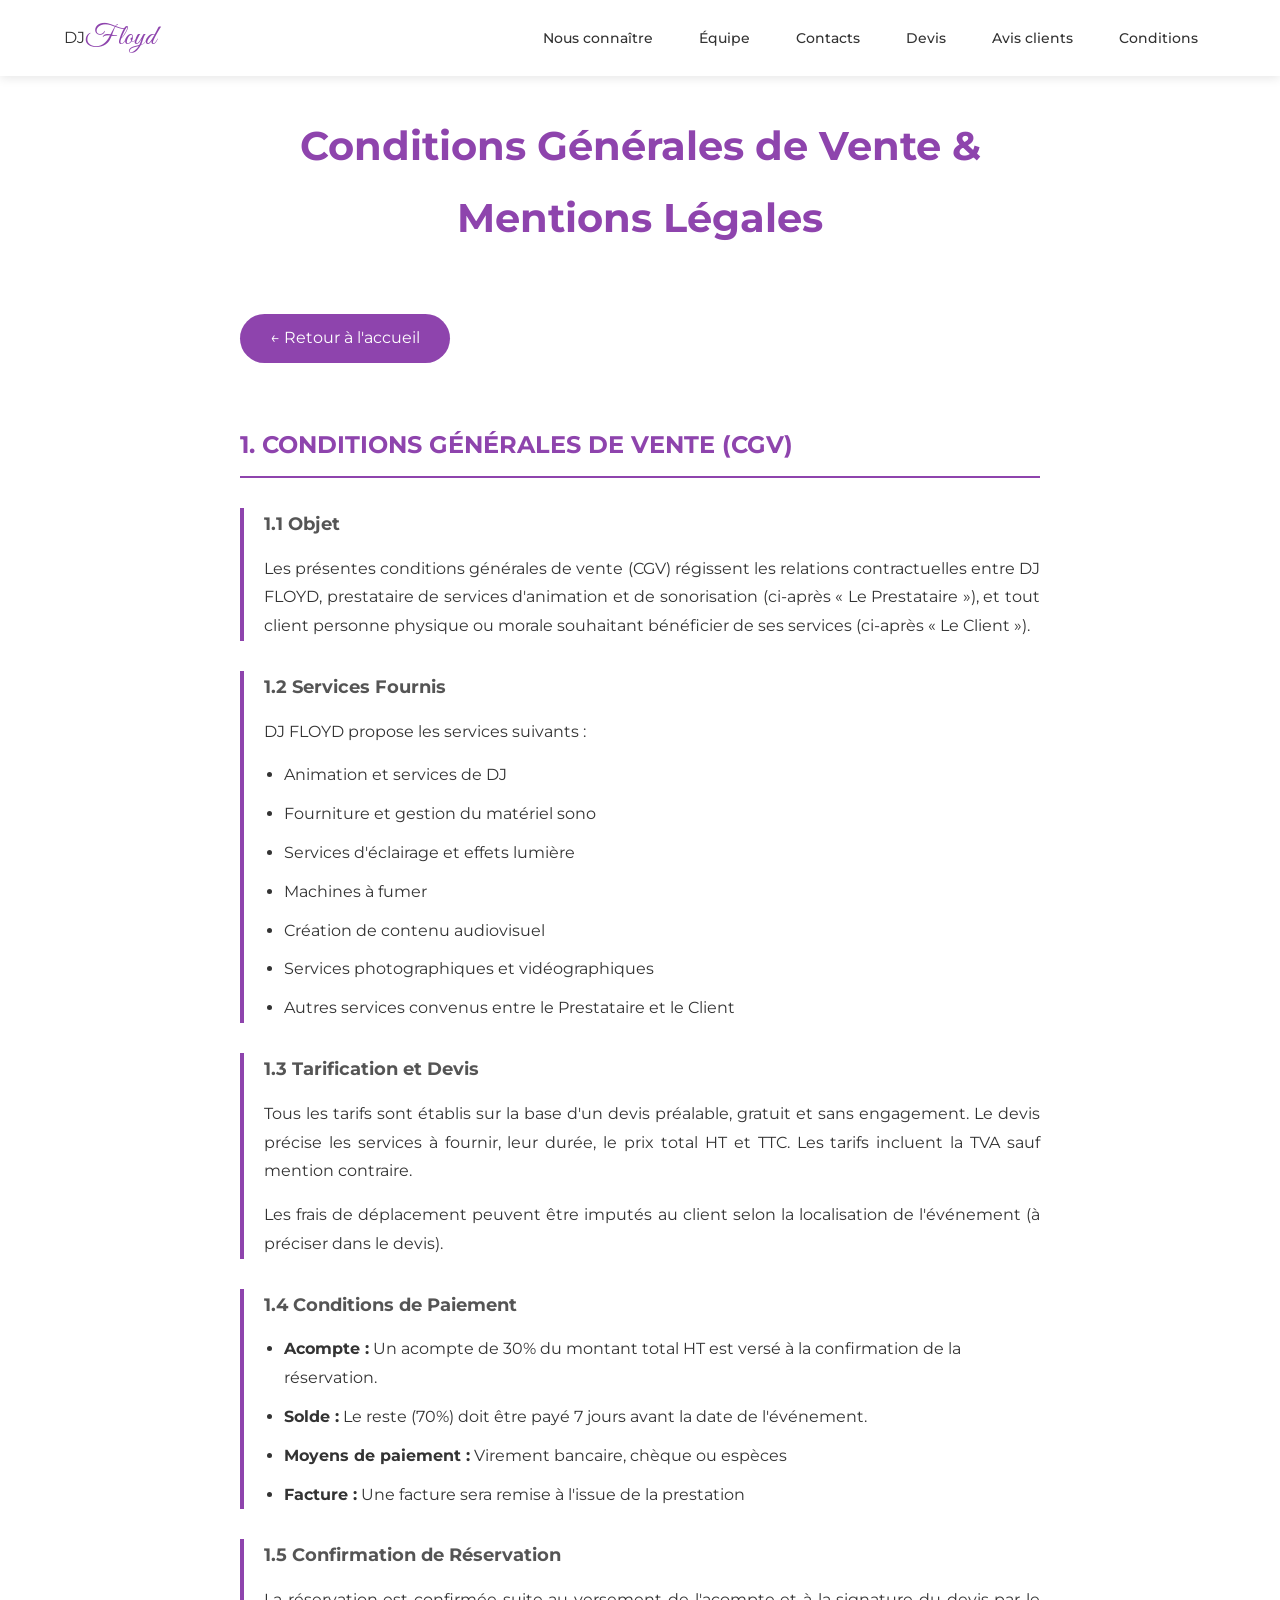
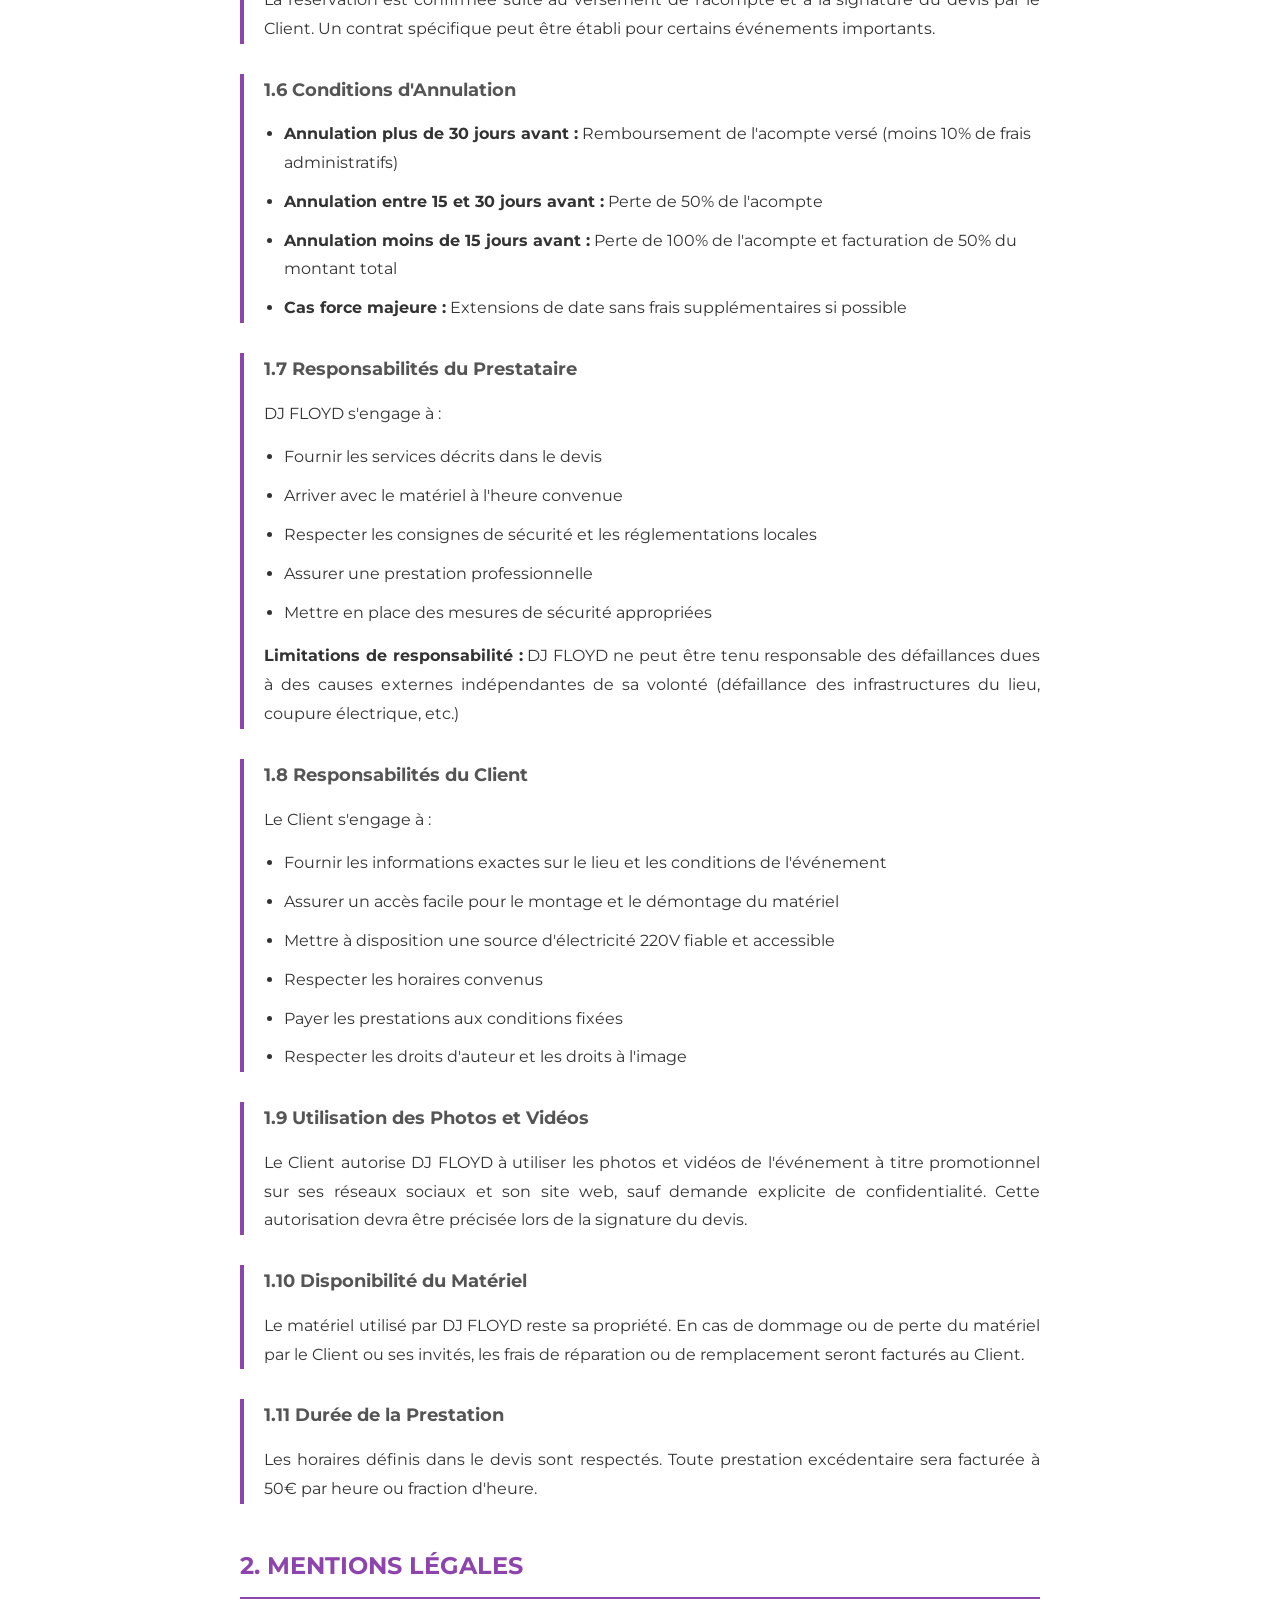
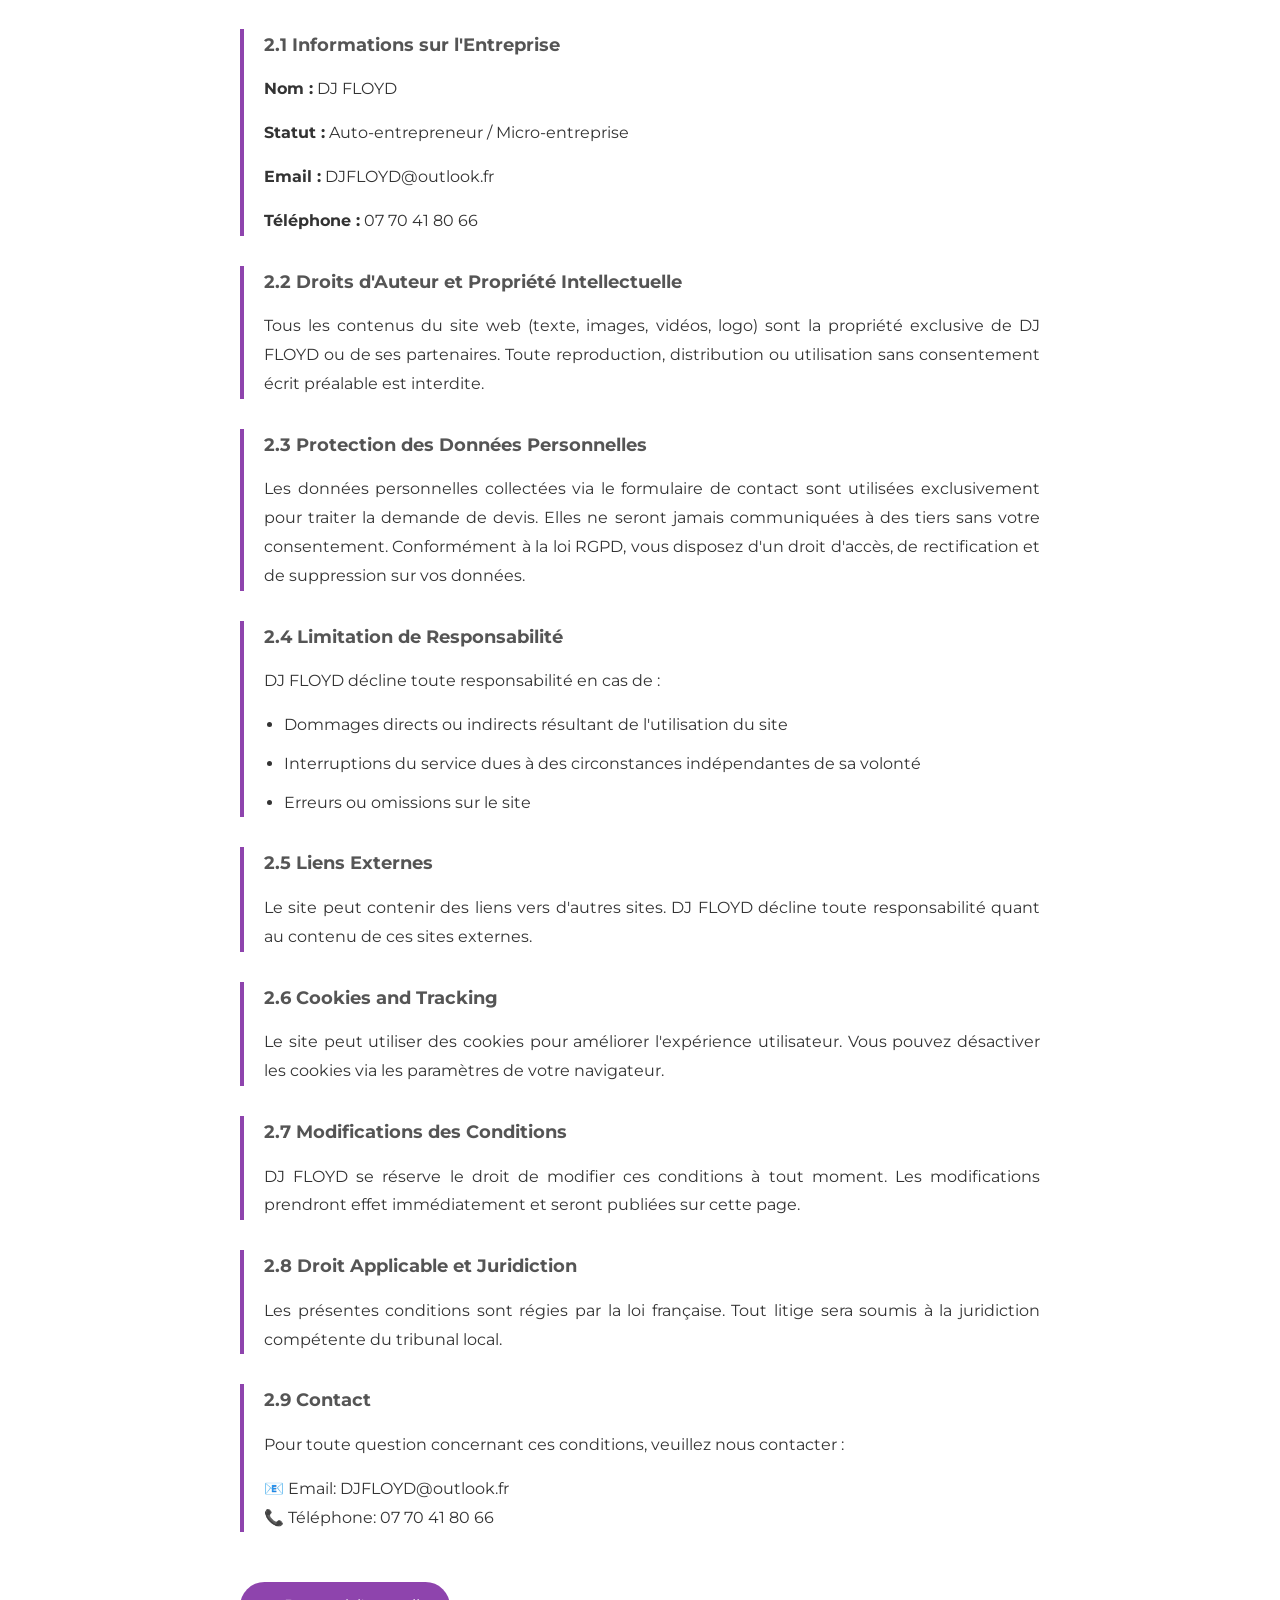
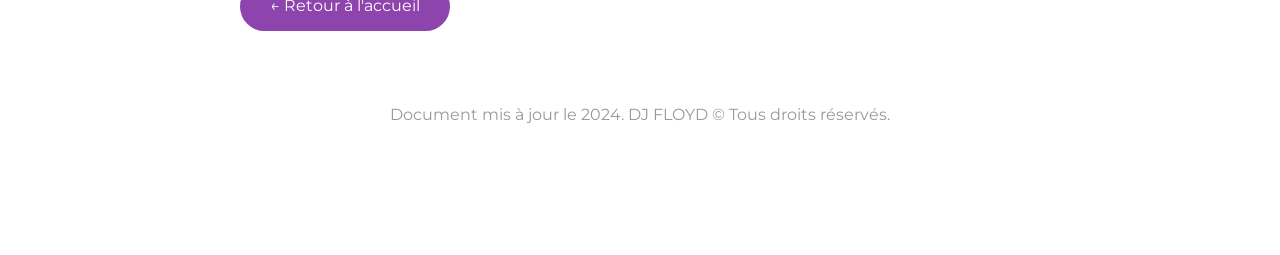
==== legal.html @ b90a15ae "Update DJ Floyd website with modern design, contact form, team section, legal page, and image assets" ====
<!DOCTYPE html>
<html lang="fr">
<head>
    <meta charset="UTF-8">
    <meta name="viewport" content="width=device-width, initial-scale=1.0">
    <title>Conditions Générales - DJ Floyd</title>
    <link rel="stylesheet" href="Styles.css">
    <link href="https://fonts.googleapis.com/css2?family=Great+Vibes&family=Montserrat:wght@400;700&display=swap" rel="stylesheet">
    <style>
        .legal-content {
            background: white;
            max-width: 900px;
            margin: 60px auto;
            padding: 50px;
            line-height: 1.8;
            color: #333;
        }

        .legal-content h1 {
            color: var(--purple);
            text-align: center;
            margin-bottom: 40px;
            font-size: 2.5rem;
        }

        .legal-content h2 {
            color: var(--purple);
            margin-top: 40px;
            margin-bottom: 20px;
            font-size: 1.5rem;
            border-bottom: 2px solid var(--purple);
            padding-bottom: 10px;
        }

        .legal-content h3 {
            color: #555;
            margin-top: 25px;
            margin-bottom: 15px;
            font-size: 1.1rem;
        }

        .legal-content p {
            margin-bottom: 15px;
            text-align: justify;
        }

        .legal-content ul {
            margin-left: 20px;
            margin-bottom: 15px;
        }

        .legal-content li {
            margin-bottom: 10px;
        }

        .legal-section {
            border-left: 4px solid var(--purple);
            padding-left: 20px;
            margin: 30px 0;
        }

        .back-link {
            display: inline-block;
            margin: 20px 0;
            padding: 10px 30px;
            background: var(--purple);
            color: white;
            text-decoration: none;
            border-radius: 25px;
            transition: all 0.3s ease;
        }

        .back-link:hover {
            background: #7d3e8f;
            transform: translateY(-2px);
        }

        @media (max-width: 768px) {
            .legal-content {
                padding: 30px;
                margin: 80px 20px;
            }

            .legal-content h1 {
                font-size: 1.8rem;
            }

            .legal-content h2 {
                font-size: 1.2rem;
            }
        }
    </style>
</head>
<body>

    <nav class="navbar">
        <div class="nav-container">
            <div class="nav-logo">DJ <span class="accent">Floyd</span></div>
            <ul class="nav-menu">
                <li><a href="Index.html#about" class="nav-btn">Nous connaître</a></li>
                <li><a href="Index.html#team" class="nav-btn">Équipe</a></li>
                <li><a href="Index.html#contact" class="nav-btn">Contacts</a></li>
                <li><a href="Index.html#devis" class="nav-btn">Devis</a></li>
                <li><a href="Index.html#avis" class="nav-btn">Avis clients</a></li>
                <li><a href="legal.html" class="nav-btn">Conditions</a></li>
            </ul>
            <div class="hamburger">
                <span></span>
                <span></span>
                <span></span>
            </div>
        </div>
    </nav>

    <div class="legal-content">
        <h1>Conditions Générales de Vente & Mentions Légales</h1>

        <a href="Index.html" class="back-link">← Retour à l'accueil</a>

        <!-- CGV Section -->
        <h2>1. CONDITIONS GÉNÉRALES DE VENTE (CGV)</h2>

        <div class="legal-section">
            <h3>1.1 Objet</h3>
            <p>Les présentes conditions générales de vente (CGV) régissent les relations contractuelles entre DJ FLOYD, prestataire de services d'animation et de sonorisation (ci-après « Le Prestataire »), et tout client personne physique ou morale souhaitant bénéficier de ses services (ci-après « Le Client »).</p>
        </div>

        <div class="legal-section">
            <h3>1.2 Services Fournis</h3>
            <p>DJ FLOYD propose les services suivants :</p>
            <ul>
                <li>Animation et services de DJ</li>
                <li>Fourniture et gestion du matériel sono</li>
                <li>Services d'éclairage et effets lumière</li>
                <li>Machines à fumer</li>
                <li>Création de contenu audiovisuel</li>
                <li>Services photographiques et vidéographiques</li>
                <li>Autres services convenus entre le Prestataire et le Client</li>
            </ul>
        </div>

        <div class="legal-section">
            <h3>1.3 Tarification et Devis</h3>
            <p>Tous les tarifs sont établis sur la base d'un devis préalable, gratuit et sans engagement. Le devis précise les services à fournir, leur durée, le prix total HT et TTC. Les tarifs incluent la TVA sauf mention contraire.</p>
            <p>Les frais de déplacement peuvent être imputés au client selon la localisation de l'événement (à préciser dans le devis).</p>
        </div>

        <div class="legal-section">
            <h3>1.4 Conditions de Paiement</h3>
            <ul>
                <li><strong>Acompte :</strong> Un acompte de 30% du montant total HT est versé à la confirmation de la réservation.</li>
                <li><strong>Solde :</strong> Le reste (70%) doit être payé 7 jours avant la date de l'événement.</li>
                <li><strong>Moyens de paiement :</strong> Virement bancaire, chèque ou espèces</li>
                <li><strong>Facture :</strong> Une facture sera remise à l'issue de la prestation</li>
            </ul>
        </div>

        <div class="legal-section">
            <h3>1.5 Confirmation de Réservation</h3>
            <p>La réservation est confirmée suite au versement de l'acompte et à la signature du devis par le Client. Un contrat spécifique peut être établi pour certains événements importants.</p>
        </div>

        <div class="legal-section">
            <h3>1.6 Conditions d'Annulation</h3>
            <ul>
                <li><strong>Annulation plus de 30 jours avant :</strong> Remboursement de l'acompte versé (moins 10% de frais administratifs)</li>
                <li><strong>Annulation entre 15 et 30 jours avant :</strong> Perte de 50% de l'acompte</li>
                <li><strong>Annulation moins de 15 jours avant :</strong> Perte de 100% de l'acompte et facturation de 50% du montant total</li>
                <li><strong>Cas force majeure :</strong> Extensions de date sans frais supplémentaires si possible</li>
            </ul>
        </div>

        <div class="legal-section">
            <h3>1.7 Responsabilités du Prestataire</h3>
            <p>DJ FLOYD s'engage à :</p>
            <ul>
                <li>Fournir les services décrits dans le devis</li>
                <li>Arriver avec le matériel à l'heure convenue</li>
                <li>Respecter les consignes de sécurité et les réglementations locales</li>
                <li>Assurer une prestation professionnelle</li>
                <li>Mettre en place des mesures de sécurité appropriées</li>
            </ul>
            <p><strong>Limitations de responsabilité :</strong> DJ FLOYD ne peut être tenu responsable des défaillances dues à des causes externes indépendantes de sa volonté (défaillance des infrastructures du lieu, coupure électrique, etc.)</p>
        </div>

        <div class="legal-section">
            <h3>1.8 Responsabilités du Client</h3>
            <p>Le Client s'engage à :</p>
            <ul>
                <li>Fournir les informations exactes sur le lieu et les conditions de l'événement</li>
                <li>Assurer un accès facile pour le montage et le démontage du matériel</li>
                <li>Mettre à disposition une source d'électricité 220V fiable et accessible</li>
                <li>Respecter les horaires convenus</li>
                <li>Payer les prestations aux conditions fixées</li>
                <li>Respecter les droits d'auteur et les droits à l'image</li>
            </ul>
        </div>

        <div class="legal-section">
            <h3>1.9 Utilisation des Photos et Vidéos</h3>
            <p>Le Client autorise DJ FLOYD à utiliser les photos et vidéos de l'événement à titre promotionnel sur ses réseaux sociaux et son site web, sauf demande explicite de confidentialité. Cette autorisation devra être précisée lors de la signature du devis.</p>
        </div>

        <div class="legal-section">
            <h3>1.10 Disponibilité du Matériel</h3>
            <p>Le matériel utilisé par DJ FLOYD reste sa propriété. En cas de dommage ou de perte du matériel par le Client ou ses invités, les frais de réparation ou de remplacement seront facturés au Client.</p>
        </div>

        <div class="legal-section">
            <h3>1.11 Durée de la Prestation</h3>
            <p>Les horaires définis dans le devis sont respectés. Toute prestation excédentaire sera facturée à 50€ par heure ou fraction d'heure.</p>
        </div>

        <!-- Legal Section -->
        <h2>2. MENTIONS LÉGALES</h2>

        <div class="legal-section">
            <h3>2.1 Informations sur l'Entreprise</h3>
            <p><strong>Nom :</strong> DJ FLOYD</p>
            <p><strong>Statut :</strong> Auto-entrepreneur / Micro-entreprise</p>
            <p><strong>Email :</strong> DJFLOYD@outlook.fr</p>
            <p><strong>Téléphone :</strong> 07 70 41 80 66</p>
        </div>

        <div class="legal-section">
            <h3>2.2 Droits d'Auteur et Propriété Intellectuelle</h3>
            <p>Tous les contenus du site web (texte, images, vidéos, logo) sont la propriété exclusive de DJ FLOYD ou de ses partenaires. Toute reproduction, distribution ou utilisation sans consentement écrit préalable est interdite.</p>
        </div>

        <div class="legal-section">
            <h3>2.3 Protection des Données Personnelles</h3>
            <p>Les données personnelles collectées via le formulaire de contact sont utilisées exclusivement pour traiter la demande de devis. Elles ne seront jamais communiquées à des tiers sans votre consentement. Conformément à la loi RGPD, vous disposez d'un droit d'accès, de rectification et de suppression sur vos données.</p>
        </div>

        <div class="legal-section">
            <h3>2.4 Limitation de Responsabilité</h3>
            <p>DJ FLOYD décline toute responsabilité en cas de :</p>
            <ul>
                <li>Dommages directs ou indirects résultant de l'utilisation du site</li>
                <li>Interruptions du service dues à des circonstances indépendantes de sa volonté</li>
                <li>Erreurs ou omissions sur le site</li>
            </ul>
        </div>

        <div class="legal-section">
            <h3>2.5 Liens Externes</h3>
            <p>Le site peut contenir des liens vers d'autres sites. DJ FLOYD décline toute responsabilité quant au contenu de ces sites externes.</p>
        </div>

        <div class="legal-section">
            <h3>2.6 Cookies and Tracking</h3>
            <p>Le site peut utiliser des cookies pour améliorer l'expérience utilisateur. Vous pouvez désactiver les cookies via les paramètres de votre navigateur.</p>
        </div>

        <div class="legal-section">
            <h3>2.7 Modifications des Conditions</h3>
            <p>DJ FLOYD se réserve le droit de modifier ces conditions à tout moment. Les modifications prendront effet immédiatement et seront publiées sur cette page.</p>
        </div>

        <div class="legal-section">
            <h3>2.8 Droit Applicable et Juridiction</h3>
            <p>Les présentes conditions sont régies par la loi française. Tout litige sera soumis à la juridiction compétente du tribunal local.</p>
        </div>

        <div class="legal-section">
            <h3>2.9 Contact</h3>
            <p>Pour toute question concernant ces conditions, veuillez nous contacter :</p>
            <p>📧 Email: DJFLOYD@outlook.fr<br>📞 Téléphone: 07 70 41 80 66</p>
        </div>

        <a href="Index.html" class="back-link">← Retour à l'accueil</a>

        <p style="text-align: center; margin-top: 50px; color: #999;">
            Document mis à jour le 2024. DJ FLOYD © Tous droits réservés.
        </p>
    </div>

    <script src="Script.js"></script>
</body>
</html>
---- Styles.css ----
:root {
    --purple: #8e44ad;
    --dark: #2c3e50;
    --light: #f9f9f9;
    --white: #ffffff;
    --gray: #e8e8e8;
    --accent: #f39c12;
}

* {
    margin: 0;
    padding: 0;
    box-sizing: border-box;
}

body {
    font-family: 'Montserrat', sans-serif;
    line-height: 1.6;
    color: #333;
    scroll-behavior: smooth;
    background-color: var(--white);
}

/* Navigation */
.navbar {
    position: fixed;
    top: 0;
    width: 100%;
    background: rgba(255, 255, 255, 0.98);
    backdrop-filter: blur(10px);
    z-index: 1000;
    box-shadow: 0 2px 10px rgba(0, 0, 0, 0.1);
}

.nav-container {
    display: flex;
    justify-content: space-between;
    align-items: center;
    padding: 15px 5%;
    max-width: 1400px;
    margin: 0 auto;
    width: 100%;
}

.nav-logo {
    display: flex;
    align-items: center;
}

.nav-logo a {
    display: flex;
    align-items: center;
    text-decoration: none;
}

.nav-logo-img {
    height: 100px;
    width: auto;
    object-fit: contain;
    transition: transform 0.3s ease;
}

.nav-logo-img:hover {
    transform: scale(1.05);
}

.nav-logo .accent {
    font-family: 'Great Vibes', cursive;
    color: var(--purple);
    font-size: 1.8rem;
}

.nav-menu {
    display: flex;
    list-style: none;
    gap: 10px;
}

.nav-btn {
    text-decoration: none;
    color: #333;
    border: 2px solid transparent;
    padding: 8px 16px;
    border-radius: 25px;
    background: transparent;
    font-size: 0.9rem;
    transition: all 0.3s ease;
    font-weight: 500;
}

.nav-btn:hover {
    background: var(--purple);
    color: white;
    border-color: var(--purple);
}

.hamburger {
    display: none;
    flex-direction: column;
    cursor: pointer;
}

.hamburger span {
    width: 25px;
    height: 3px;
    background: #333;
    margin: 5px;
    transition: 0.3s;
    border-radius: 2px;
}

/* Hero Section */
.hero {
    height: 100vh;
    display: flex;
    align-items: center;
    justify-content: center;
    background: linear-gradient(135deg, rgba(255, 255, 255, 0.95), rgba(142, 68, 173, 0.05));
    padding-top: 60px;
    position: relative;
    overflow: hidden;
}

.hero::before {
    content: '';
    position: absolute;
    top: 0;
    left: 0;
    right: 0;
    bottom: 0;
    background: radial-gradient(circle at 20% 50%, rgba(142, 68, 173, 0.08), transparent),
                radial-gradient(circle at 80% 80%, rgba(243, 156, 18, 0.08), transparent);
    pointer-events: none;
}

.hero-content {
    text-align: center;
    z-index: 10;
    animation: fadeInUp 0.8s ease-out;
}

.main-logo {
    width: 250px;
    height: auto;
    margin-bottom: 30px;
    animation: bounce 3s ease-in-out infinite;
}

.hero h1 {
    font-size: 4rem;
    margin: 15px 0;
    color: #333;
    font-weight: 700;
}

.accent {
    font-family: 'Great Vibes', cursive;
    color: var(--purple);
    font-size: 5rem;
}

.tagline {
    font-size: 1.3rem;
    color: var(--purple);
    margin: 10px 0;
    font-weight: 600;
}

.subtitle {
    font-size: 1.1rem;
    color: #666;
    margin: 20px 0;
}

.cta-button {
    display: inline-block;
    margin-top: 30px;
    padding: 15px 40px;
    background: linear-gradient(135deg, var(--purple), #c4116b);
    color: white;
    text-decoration: none;
    border-radius: 50px;
    font-weight: 600;
    transition: all 0.3s ease;
    box-shadow: 0 5px 20px rgba(142, 68, 173, 0.3);
}

.cta-button:hover {
    transform: translateY(-3px);
    box-shadow: 0 8px 30px rgba(142, 68, 173, 0.4);
}

/* Sections */
.container {
    padding: 80px 10%;
    max-width: 1400px;
    margin: 0 auto;
}

.section-title {
    font-size: 2.5rem;
    text-align: center;
    margin-bottom: 50px;
    color: #333;
    font-weight: 700;
    text-transform: uppercase;
    letter-spacing: 2px;
}

/* About Section */
.about-content {
    display: grid;
    grid-template-columns: 1fr 1fr;
    gap: 50px;
    align-items: center;
}

.about-text h3 {
    font-size: 2rem;
    color: var(--purple);
    margin-bottom: 20px;
}

.about-text p {
    font-size: 1rem;
    margin-bottom: 15px;
    color: #555;
    line-height: 1.8;
}

.services-list {
    list-style: none;
    margin: 30px 0;
}

.services-list li {
    padding: 10px 0;
    font-size: 1.05rem;
    color: #333;
}

.image-grid {
    display: grid;
    grid-template-columns: 1fr 1fr;
    gap: 15px;
}

.gallery-img {
    width: 100%;
    height: 250px;
    object-fit: cover;
    border-radius: 10px;
    transition: transform 0.3s ease;
}

.gallery-img:hover {
    transform: scale(1.05);
}

.small-logo {
    width: 10px;
    margin-top: 30px;
    opacity: 0.7;
}

/* Team Section */
.team-section {
    background: linear-gradient(135deg, #f9f9f9, #ffffff);
}

.team-grid {
    display: grid;
    grid-template-columns: repeat(auto-fit, minmax(300px, 1fr));
    gap: 40px;
    margin-top: 50px;
}

.team-card {
    background: white;
    border-radius: 15px;
    padding: 40px 30px;
    text-align: center;
    box-shadow: 0 5px 20px rgba(0, 0, 0, 0.1);
    transition: all 0.3s ease;
    border: 2px solid transparent;
}

.team-card:hover {
    transform: translateY(-10px);
    box-shadow: 0 15px 40px rgba(142, 68, 173, 0.2);
    border-color: var(--purple);
}

.team-image {
    font-size: 4rem;
    margin-bottom: 20px;
}

.team-card h3 {
    font-size: 1.5rem;
    color: #333;
    margin: 15px 0;
}

.team-card p {
    color: #666;
    margin: 8px 0;
}

.role-desc {
    font-size: 0.95rem;
    font-style: italic;
    color: var(--purple);
    margin-top: 15px;
}

/* Contact Section */
.dark-section {
    background: linear-gradient(135deg, #2c3e50, #34495e);
    color: white;
    padding: 80px 10%;
}

.dark-section h2 {
    color: white;
}

.contact-grid {
    display: grid;
    grid-template-columns: 1fr 1fr;
    gap: 60px;
    align-items: start;
}

.contact-info {
    display: flex;
    flex-direction: column;
    gap: 20px;
}

.contact-info h3 {
    font-size: 1.8rem;
    margin-bottom: 20px;
    color: var(--accent);
}

.contact-item {
    display: flex;
    gap: 15px;
    align-items: flex-start;
    padding: 15px 0;
    border-bottom: 1px solid rgba(255, 255, 255, 0.1);
}

.contact-item .icon {
    font-size: 1.8rem;
    min-width: 35px;
}

.contact-item p {
    margin: 0;
}

.contact-item .label {
    font-weight: 600;
    color: white;
}

.availability {
    background: rgba(243, 156, 18, 0.2);
    padding: 15px;
    border-radius: 8px;
    margin-top: 15px;
    border-left: 4px solid var(--accent);
}

/* Contact Form */
.contact-form-wrapper h3 {
    font-size: 1.8rem;
    margin-bottom: 25px;
    color: var(--accent);
}

.contact-form {
    display: flex;
    flex-direction: column;
    gap: 20px;
}

.form-group {
    display: flex;
    flex-direction: column;
}

.form-row {
    display: grid;
    grid-template-columns: 1fr 1fr;
    gap: 15px;
}

.form-group label {
    margin-bottom: 8px;
    font-weight: 600;
    color: white;
    font-size: 0.95rem;
}

.form-group input,
.form-group select,
.form-group textarea {
    padding: 12px 15px;
    border: none;
    border-radius: 8px;
    font-family: 'Montserrat', sans-serif;
    font-size: 0.95rem;
    transition: all 0.3s ease;
    background: rgba(255, 255, 255, 0.95);
}

.form-group input:focus,
.form-group select:focus,
.form-group textarea:focus {
    outline: none;
    background: white;
    box-shadow: 0 0 0 3px rgba(142, 68, 173, 0.3);
}

.checkbox-group {
    flex-direction: row;
    align-items: center;
}

.checkbox-label {
    display: flex;
    align-items: center;
    gap: 10px;
    cursor: pointer;
    font-weight: normal;
    color: rgba(255, 255, 255, 0.95);
}

.checkbox-label input {
    width: 20px;
    height: 20px;
    cursor: pointer;
}

.submit-btn {
    padding: 15px 30px;
    background: linear-gradient(135deg, var(--purple), #c4116b);
    color: white;
    border: none;
    border-radius: 8px;
    font-size: 1rem;
    font-weight: 600;
    cursor: pointer;
    transition: all 0.3s ease;
    margin-top: 10px;
}

.submit-btn:hover {
    transform: translateY(-2px);
    box-shadow: 0 10px 25px rgba(0, 0, 0, 0.3);
}

/* Reviews Section */
.reviews-section {
    background: linear-gradient(135deg, #4ecdc4, #f7ff00);
    padding: 80px 10%;
}

.reviews-section h2 {
    color: #333;
}

.reviews-container {
    display: grid;
    grid-template-columns: repeat(auto-fit, minmax(250px, 1fr));
    gap: 30px;
    margin-top: 50px;
}

.review-card {
    background: rgba(255, 255, 255, 0.95);
    padding: 30px;
    border-radius: 12px;
    box-shadow: 0 5px 20px rgba(0, 0, 0, 0.15);
    transition: all 0.3s ease;
}

.review-card:hover {
    transform: translateY(-5px);
    box-shadow: 0 10px 30px rgba(0, 0, 0, 0.2);
}

.stars {
    font-size: 1.2rem;
    margin-bottom: 10px;
}

.review-text {
    font-size: 1rem;
    color: #333;
    font-style: italic;
    margin: 15px 0;
    line-height: 1.6;
}

.review-author {
    font-weight: 600;
    color: var(--purple);
    margin-top: 15px;
}

/* Quote Section */
.quote-section {
    background: linear-gradient(135deg, #f9f9f9, #ffffff);
}

.quote-box {
    background: white;
    border-left: 5px solid var(--purple);
    padding: 50px 40px;
    border-radius: 10px;
    box-shadow: 0 5px 30px rgba(0, 0, 0, 0.1);
    text-align: center;
}

.quote-box h2 {
    color: var(--purple);
    margin-bottom: 30px;
    font-size: 2.5rem;
}

.quote-box p {
    font-size: 1rem;
    color: #555;
    margin: 15px 0;
    line-height: 1.8;
}

.highlight {
    background: linear-gradient(135deg, rgba(142, 68, 173, 0.1), rgba(243, 156, 18, 0.1));
    padding: 20px;
    border-radius: 8px;
    font-weight: 500;
    color: #333;
}

.footer-text {
    margin-top: 30px;
    font-style: italic;
}

.signature {
    font-weight: 700;
    font-size: 1.1rem;
    color: var(--purple);
    margin-top: 15px;
}

/* FAQ Section */
.faq-section {
    background: white;
}

.faq-grid {
    display: grid;
    grid-template-columns: 1fr 1fr;
    gap: 30px;
    margin-top: 50px;
}

.faq-item {
    background: var(--light);
    padding: 25px;
    border-radius: 10px;
    border-left: 4px solid var(--purple);
}

.faq-q {
    font-weight: 700;
    font-size: 1rem;
    color: var(--purple);
    margin-bottom: 12px;
}

.faq-a {
    color: #555;
    font-size: 0.95rem;
    line-height: 1.6;
}

/* Footer */
.footer {
    background: var(--dark);
    color: white;
    text-align: center;
    padding: 40px 20px;
    border-top: 3px solid var(--purple);
}

.footer a {
    color: var(--accent);
    text-decoration: none;
    transition: color 0.3s ease;
}

.footer a:hover {
    color: white;
}

/* Animations */
@keyframes fadeInUp {
    from {
        opacity: 0;
        transform: translateY(30px);
    }
    to {
        opacity: 1;
        transform: translateY(0);
    }
}

@keyframes bounce {
    0%, 100% {
        transform: translateY(0);
    }
    50% {
        transform: translateY(-20px);
    }
}

/* Scroll Animation */
.fade-in {
    opacity: 0;
    transform: translateY(20px);
    transition: all 0.8s ease-out;
}

.fade-in.visible {
    opacity: 1;
    transform: translateY(0);
}

/* Responsive */
@media (max-width: 768px) {
    .nav-menu {
        display: none;
    }

    .hamburger {
        display: flex;
    }

    .nav-menu.active {
        display: flex;
        flex-direction: column;
        position: absolute;
        top: 60px;
        left: 0;
        right: 0;
        background: white;
        box-shadow: 0 5px 20px rgba(0, 0, 0, 0.1);
        padding: 20px;
        gap: 10px;
    }

    .hero {
        padding-top: 40px;
    }

    .hero h1 {
        font-size: 2.5rem;
    }

    .accent {
        font-size: 3rem;
    }

    .main-logo {
        width: 180px;
    }

    .about-content,
    .contact-grid {
        grid-template-columns: 1fr;
        gap: 30px;
    }

    .form-row {
        grid-template-columns: 1fr;
    }

    .faq-grid {
        grid-template-columns: 1fr;
    }

    .team-grid {
        grid-template-columns: 1fr;
    }

    .section-title {
        font-size: 2rem;
    }

    .container {
        padding: 50px 5%;
    }

    .dark-section {
        padding: 50px 5%;
    }
}

@media (max-width: 480px) {
    .hero h1 {
        font-size: 1.8rem;
    }

    .section-title {
        font-size: 1.5rem;
    }

    .nav-menu {
        flex-wrap: wrap;
    }

    .nav-btn {
        padding: 6px 12px;
        font-size: 0.8rem;
    }
}
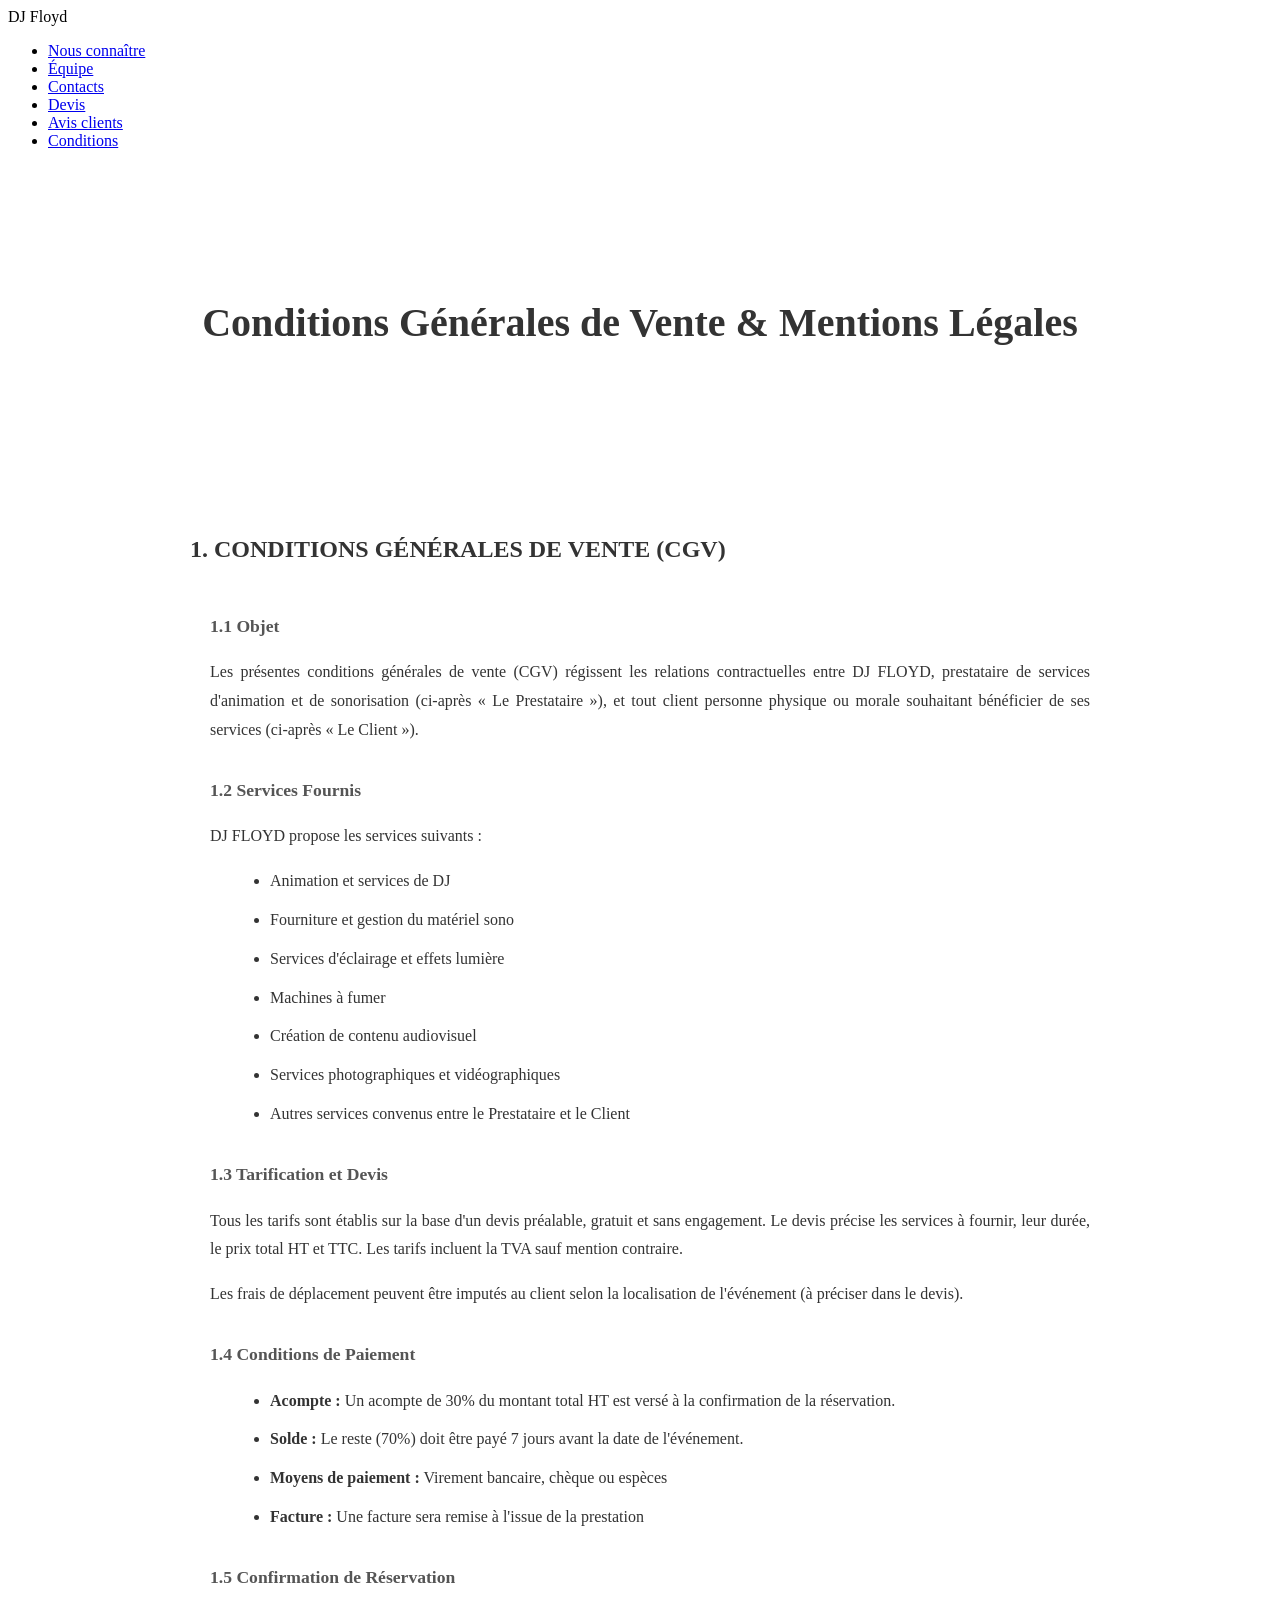
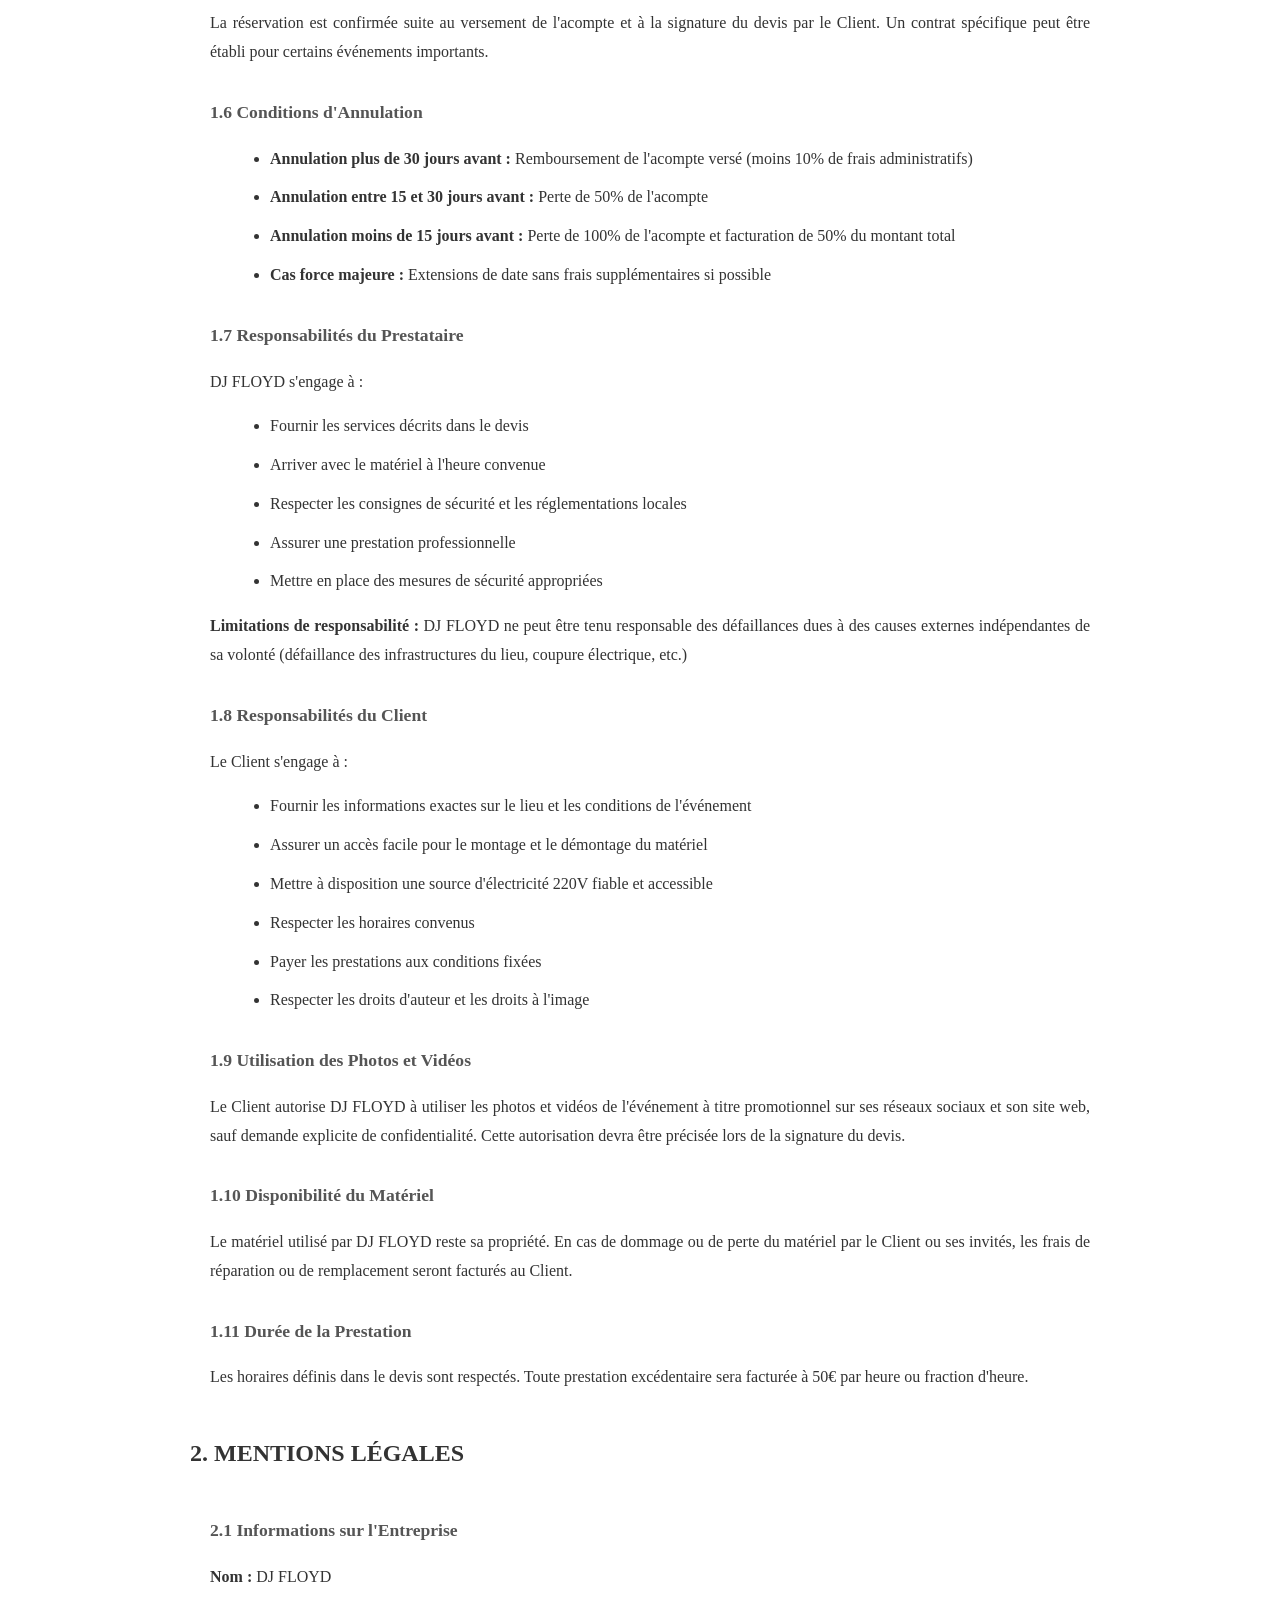
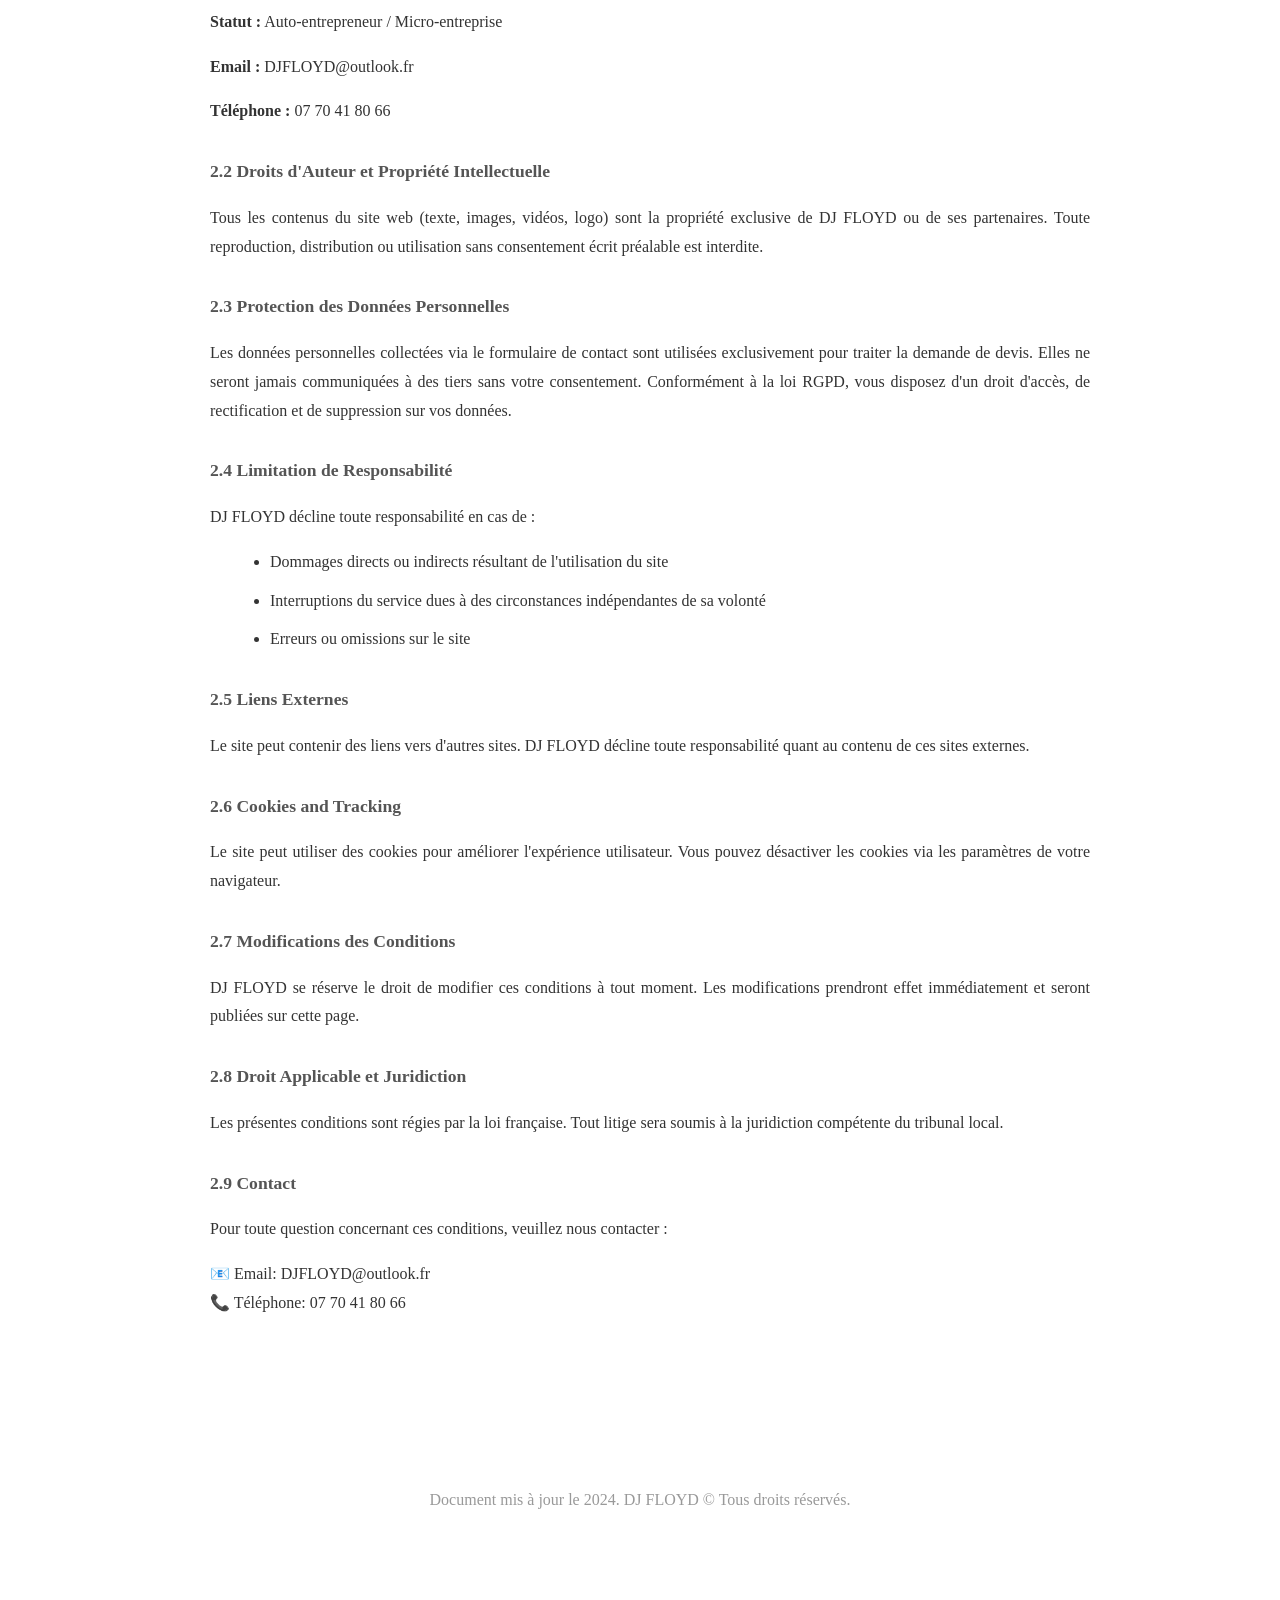
==== commit 0ace0ebd: "Update legal.html with lowercase file references" ====
--- a/legal.html
+++ b/legal.html
@@ -4,7 +4,7 @@
     <meta charset="UTF-8">
     <meta name="viewport" content="width=device-width, initial-scale=1.0">
     <title>Conditions Générales - DJ Floyd</title>
-    <link rel="stylesheet" href="Styles.css">
+    <link rel="stylesheet" href="styles.css">
     <link href="https://fonts.googleapis.com/css2?family=Great+Vibes&family=Montserrat:wght@400;700&display=swap" rel="stylesheet">
     <style>
         .legal-content {
@@ -97,11 +97,11 @@
         <div class="nav-container">
             <div class="nav-logo">DJ <span class="accent">Floyd</span></div>
             <ul class="nav-menu">
-                <li><a href="Index.html#about" class="nav-btn">Nous connaître</a></li>
-                <li><a href="Index.html#team" class="nav-btn">Équipe</a></li>
-                <li><a href="Index.html#contact" class="nav-btn">Contacts</a></li>
-                <li><a href="Index.html#devis" class="nav-btn">Devis</a></li>
-                <li><a href="Index.html#avis" class="nav-btn">Avis clients</a></li>
+                <li><a href="index.html#about" class="nav-btn">Nous connaître</a></li>
+                <li><a href="index.html#team" class="nav-btn">Équipe</a></li>
+                <li><a href="index.html#contact" class="nav-btn">Contacts</a></li>
+                <li><a href="index.html#devis" class="nav-btn">Devis</a></li>
+                <li><a href="index.html#avis" class="nav-btn">Avis clients</a></li>
                 <li><a href="legal.html" class="nav-btn">Conditions</a></li>
             </ul>
             <div class="hamburger">
@@ -115,7 +115,7 @@
     <div class="legal-content">
         <h1>Conditions Générales de Vente & Mentions Légales</h1>
 
-        <a href="Index.html" class="back-link">← Retour à l'accueil</a>
+        <a href="index.html" class="back-link">← Retour à l'accueil</a>
 
         <!-- CGV Section -->
         <h2>1. CONDITIONS GÉNÉRALES DE VENTE (CGV)</h2>
@@ -268,13 +268,13 @@
             <p>📧 Email: DJFLOYD@outlook.fr<br>📞 Téléphone: 07 70 41 80 66</p>
         </div>
 
-        <a href="Index.html" class="back-link">← Retour à l'accueil</a>
+        <a href="index.html" class="back-link">← Retour à l'accueil</a>
 
         <p style="text-align: center; margin-top: 50px; color: #999;">
             Document mis à jour le 2024. DJ FLOYD © Tous droits réservés.
         </p>
     </div>
 
-    <script src="Script.js"></script>
+    <script src="script.js"></script>
 </body>
 </html>
